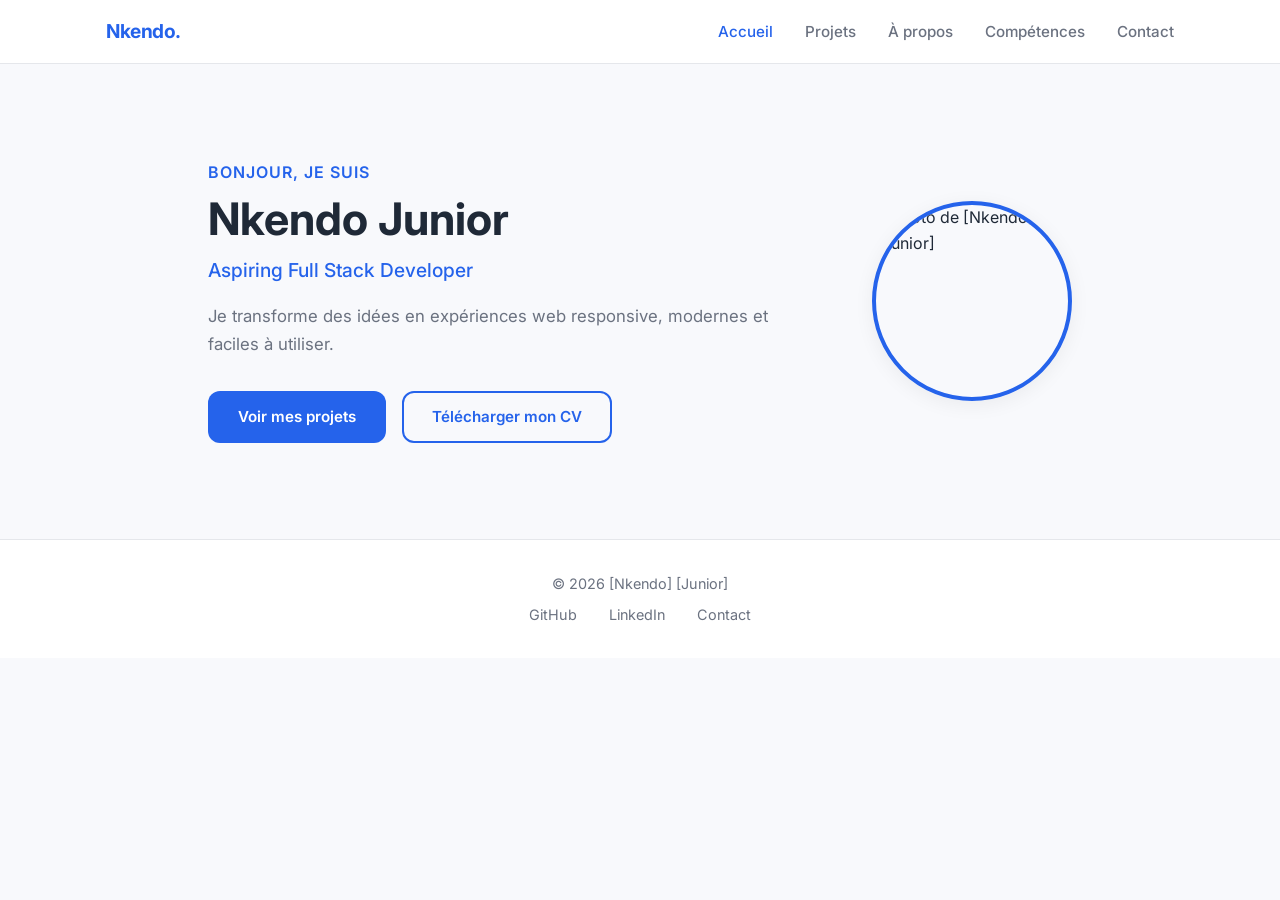
==== portfolio/index.html @ cefbbdf0 "repo" ====
<!DOCTYPE html>
<html lang="fr">
<head>
  <meta charset="UTF-8" />
  <meta name="viewport" content="width=device-width, initial-scale=1.0" />
  <meta name="description" content="Portfolio de Nkendo Junior, Aspiring Full Stack Developer." />
  <title>Nkendo Junior — Portfolio</title>
  <link rel="stylesheet" href="css/style.css" />
  <link rel="stylesheet" href="css/responsive.css" />
</head>
<body>

  <!-- NAVBAR -->
  <nav class="navbar">
    <div class="navbar__inner">
      <a href="index.html" class="navbar__logo">Nkendo.</a>
      <ul class="navbar__links">
        <li><a href="index.html">Accueil</a></li>
        <li><a href="projects.html">Projets</a></li>
        <li><a href="about.html">À propos</a></li>
        <li><a href="skills.html">Compétences</a></li>
        <li><a href="contact.html">Contact</a></li>
      </ul>
      <button class="navbar__burger" aria-label="Menu">
        <span></span>
        <span></span>
        <span></span>
      </button>
    </div>
  </nav>

  <!-- HERO -->
  <main>
    <section class="hero">
      <div class="hero__inner container">

        <img
          src="/home/nkendo-junior/WhatsApp Image 2026-05-18 at 17.22.45.jpeg"
          alt="Photo de [Nkendo] [Junior]"
          class="hero__photo"
        />

        <div class="hero__text">
          <p class="hero__greeting">Bonjour, je suis</p>
          <h1 class="hero__name">Nkendo Junior</h1>
          <p class="hero__title">Aspiring Full Stack Developer</p>
          <p class="hero__catchphrase">
            Je transforme des idées en expériences web responsive,
            modernes et faciles à utiliser.
          </p>
          <div class="hero__buttons">
            <a href="projects.html" class="btn btn--primary">Voir mes projets</a>
            <a href="assets/cv/CV.pdf" class="btn btn--outline" download>Télécharger mon CV</a>
          </div>
        </div>

      </div>
    </section>
  </main>

  <!-- FOOTER -->
  <footer class="footer">
    <p class="footer__text">© 2026 [Nkendo] [Junior]</p>
    <div class="footer__links">
      <a href="https://github.com/TON_GITHUB" target="_blank" rel="noopener">GitHub</a>
      <a href="https://linkedin.com/in/TON_LINKEDIN" target="_blank" rel="noopener">LinkedIn</a>
      <a href="contact.html">Contact</a>
    </div>
  </footer>

  <script src="js/script.js"></script>
</body>
</html>
---- portfolio/css/style.css ----
@import url('https://fonts.googleapis.com/css2?family=Inter:wght@400;500;600;700&display=swap');
@import 'variables.css';

* {
  margin: 0;
  padding: 0;
  box-sizing: border-box;
}

html {
  scroll-behavior: smooth;
}

body {
  font-family: var(--font-main);
  background-color: var(--color-bg);
  color: var(--color-text);
  line-height: 1.6;
  font-size: 16px;
}

a {
  text-decoration: none;
  color: inherit;
}

ul {
  list-style: none;
}

img {
  max-width: 100%;
  display: block;
}

.container {
  max-width: var(--max-width);
  margin: 0 auto;
  padding: 0 var(--spacing-sm);
}


.navbar {
  background-color: var(--color-white);
  border-bottom: 1px solid var(--color-border);
  position: sticky;
  top: 0;
  z-index: 100;
  padding: var(--spacing-sm) 0;
}

.navbar__inner {
  display: flex;
  justify-content: space-between;
  align-items: center;
  max-width: var(--max-width);
  margin: 0 auto;
  padding: 0 var(--spacing-sm);
}

.navbar__logo {
  font-size: 1.2rem;
  font-weight: 700;
  color: var(--color-primary);
  letter-spacing: -0.5px;
}

.navbar__links {
  display: flex;
  gap: var(--spacing-md);
}

.navbar__links a {
  font-size: 0.95rem;
  font-weight: 500;
  color: var(--color-text-light);
  transition: color 0.2s;
}

.navbar__links a:hover,
.navbar__links a.active {
  color: var(--color-primary);
}

.navbar__burger {
  display: none;
  flex-direction: column;
  gap: 5px;
  cursor: pointer;
  background: none;
  border: none;
  padding: 4px;
}

.navbar__burger span {
  display: block;
  width: 24px;
  height: 2px;
  background-color: var(--color-text);
  border-radius: 2px;
  transition: all 0.3s;
}


.hero {
  padding: var(--spacing-xl) 0;
  display: flex;
  align-items: center;
}

.hero__inner {
  display: flex;
  flex-direction: row-reverse;
  align-items: center;
  justify-content: space-between;
  gap: var(--spacing-lg);
  max-width: var(--max-width);
  margin: 0 auto;
  padding: 0 var(--spacing-sm);
}

.hero__photo {
  width: 200px;
  height: 200px;
  border-radius: 50%;
  object-fit: cover;
  border: 4px solid var(--color-primary);
  box-shadow: var(--shadow);
  flex-shrink: 0;
}

.hero__text {
  max-width: 600px;
}

.hero__greeting {
  font-size: 1rem;
  color: var(--color-primary);
  font-weight: 600;
  margin-bottom: var(--spacing-xs);
  text-transform: uppercase;
  letter-spacing: 1px;
}

.hero__name {
  font-size: 2.8rem;
  font-weight: 700;
  line-height: 1.2;
  color: var(--color-text);
  margin-bottom: var(--spacing-xs);
}

.hero__title {
  font-size: 1.2rem;
  font-weight: 500;
  color: var(--color-primary);
  margin-bottom: var(--spacing-sm);
}

.hero__catchphrase {
  font-size: 1.05rem;
  color: var(--color-text-light);
  margin-bottom: var(--spacing-md);
  line-height: 1.7;
}

.hero__buttons {
  display: flex;
  gap: var(--spacing-sm);
  flex-wrap: wrap;
}


.btn {
  display: inline-block;
  padding: 12px 28px;
  border-radius: var(--radius);
  font-size: 0.95rem;
  font-weight: 600;
  cursor: pointer;
  transition: all 0.2s;
  border: 2px solid transparent;
}

.btn--primary {
  background-color: var(--color-primary);
  color: var(--color-white);
}

.btn--primary:hover {
  background-color: var(--color-primary-dark);
}

.btn--outline {
  background-color: transparent;
  border-color: var(--color-primary);
  color: var(--color-primary);
}

.btn--outline:hover {
  background-color: var(--color-primary);
  color: var(--color-white);
}


.footer {
  background-color: var(--color-white);
  border-top: 1px solid var(--color-border);
  padding: var(--spacing-md) 0;
  text-align: center;
}

.footer__text {
  font-size: 0.9rem;
  color: var(--color-text-light);
}

.footer__links {
  display: flex;
  justify-content: center;
  gap: var(--spacing-md);
  margin-top: var(--spacing-xs);
}

.footer__links a {
  font-size: 0.9rem;
  color: var(--color-text-light);
  transition: color 0.2s;
}

.footer__links a:hover {
  color: var(--color-primary);
}

/* ================================
   SECTIONS
================================ */

.section {
  padding: var(--spacing-xl) 0;
}

.section__title {
  font-size: 2rem;
  font-weight: 700;
  margin-bottom: var(--spacing-xs);
  color: var(--color-text);
}

.section__subtitle {
  font-size: 1.05rem;
  color: var(--color-text-light);
  margin-bottom: var(--spacing-lg);
  max-width: 600px;
}

/* ================================
   PROJECTS GRID
================================ */

.projects-grid {
  display: grid;
  grid-template-columns: repeat(2, 1fr);
  gap: var(--spacing-md);
}

.project-card {
  background-color: var(--color-card-bg);
  border: 1px solid var(--color-border);
  border-radius: var(--radius);
  padding: var(--spacing-md);
  box-shadow: var(--shadow);
  transition: box-shadow 0.3s, transform 0.2s;
}

.project-card:hover {
  box-shadow: var(--shadow-hover);
  transform: translateY(-4px);
}

.project-card__title {
  font-size: 1.25rem;
  font-weight: 700;
  color: var(--color-text);
  margin-bottom: var(--spacing-xs);
}

.project-card__tags {
  font-size: 0.85rem;
  color: var(--color-primary);
  font-weight: 600;
  margin-bottom: var(--spacing-sm);
}

.project-card__desc {
  font-size: 0.95rem;
  color: var(--color-text-light);
  margin-bottom: var(--spacing-sm);
  line-height: 1.6;
}

.project-card__learned {
  font-size: 0.9rem;
  color: var(--color-text);
  line-height: 1.6;
  border-top: 1px solid var(--color-border);
  padding-top: var(--spacing-sm);
}


.skills-grid {
  display: grid;
  grid-template-columns: repeat(2, 1fr);
  gap: var(--spacing-md);
  margin-bottom: var(--spacing-lg);
}

.skills-card {
  background-color: var(--color-card-bg);
  border: 1px solid var(--color-border);
  border-radius: var(--radius);
  padding: var(--spacing-md);
  box-shadow: var(--shadow);
}

.skills-card h2 {
  font-size: 1.2rem;
  margin-bottom: var(--spacing-sm);
  color: var(--color-primary);
}

.skills-card ul {
  padding-left: var(--spacing-md);
}

.skills-card li {
  margin-bottom: 6px;
  color: var(--color-text-light);
}

.progress-section {
  max-width: 700px;
}

.progress-section h2 {
  margin-bottom: var(--spacing-sm);
  font-size: 1.4rem;
}

.progress-section p {
  margin-bottom: var(--spacing-sm);
  color: var(--color-text-light);
  line-height: 1.7;
}


.contact-layout {
  display: grid;
  grid-template-columns: 1fr 1.2fr;
  gap: var(--spacing-lg);
  align-items: start;
}

.contact-info,
.contact-form {
  background-color: var(--color-card-bg);
  border: 1px solid var(--color-border);
  border-radius: var(--radius);
  padding: var(--spacing-md);
  box-shadow: var(--shadow);
}

.contact-info h2 {
  font-size: 1.3rem;
  margin-bottom: var(--spacing-sm);
  color: var(--color-text);
}

.contact-info p {
  margin-bottom: var(--spacing-sm);
  color: var(--color-text-light);
}

.contact-info p a {
  color: var(--color-primary);
  font-weight: 500;
}

.contact-info .btn {
  margin-top: var(--spacing-sm);
}

.form-group {
  margin-bottom: var(--spacing-sm);
}

.form-group label {
  display: block;
  font-weight: 600;
  margin-bottom: 6px;
  color: var(--color-text);
}

.form-group input,
.form-group textarea {
  width: 100%;
  padding: 12px 14px;
  border: 1px solid var(--color-border);
  border-radius: var(--radius);
  font-family: var(--font-main);
  font-size: 0.95rem;
  background-color: var(--color-white);
  color: var(--color-text);
}

.form-group input:focus,
.form-group textarea:focus {
  outline: 2px solid rgba(37, 99, 235, 0.2);
  border-color: var(--color-primary);
}


.about-content {
  display: flex;
  flex-direction: column;
  gap: var(--spacing-lg);
  max-width: 800px;
}

.about-block {
  background-color: var(--color-card-bg);
  border: 1px solid var(--color-border);
  border-radius: var(--radius);
  padding: var(--spacing-md);
  box-shadow: var(--shadow);
}

.about-block__title {
  font-size: 1.4rem;
  font-weight: 700;
  color: var(--color-text);
  margin-bottom: var(--spacing-sm);
  border-bottom: 2px solid rgba(37, 99, 235, 0.1);
  padding-bottom: 8px;
}

.about-block__text {
  font-size: 1rem;
  color: var(--color-text-light);
  line-height: 1.8;
  margin-bottom: var(--spacing-sm);
}

.about-block__list {
  padding-left: var(--spacing-md);
  margin-top: var(--spacing-xs);
}

.about-block__list li {
  font-size: 0.95rem;
  color: var(--color-text-light);
  line-height: 1.8;
  list-style-type: disc;
  margin-bottom: 6px;
}
---- portfolio/css/responsive.css ----
@import 'variables.css';


@media (max-width: 768px) {

  .navbar__links {
    display: none;
    flex-direction: column;
    position: absolute;
    top: 60px;
    left: 0;
    right: 0;
    background-color: var(--color-white);
    border-bottom: 1px solid var(--color-border);
    padding: var(--spacing-sm);
    gap: var(--spacing-sm);
    text-align: center;
  }

  .navbar__links.open {
    display: flex;
  }

  .navbar__burger {
    display: flex;
  }

  .hero__inner {
    flex-direction: column;
    text-align: center;
  }

  .hero__buttons {
    justify-content: center;
  }

  .hero__name {
    font-size: 2rem;
  }

  .hero__photo {
    width: 150px;
    height: 150px;
  }
}


@media (max-width: 480px) {

  .hero__name {
    font-size: 1.7rem;
  }

  .hero__catchphrase {
    font-size: 0.95rem;
  }

  .btn {
    padding: 10px 20px;
    font-size: 0.9rem;
  }
}

@media (max-width: 768px) {
  .projects-grid {
    grid-template-columns: 1fr;
  }
}

@media (max-width: 768px) {
  .skills-grid {
    grid-template-columns: 1fr;
  }
}

@media (max-width: 768px) {
  .contact-layout {
    grid-template-columns: 1fr;
  }
}
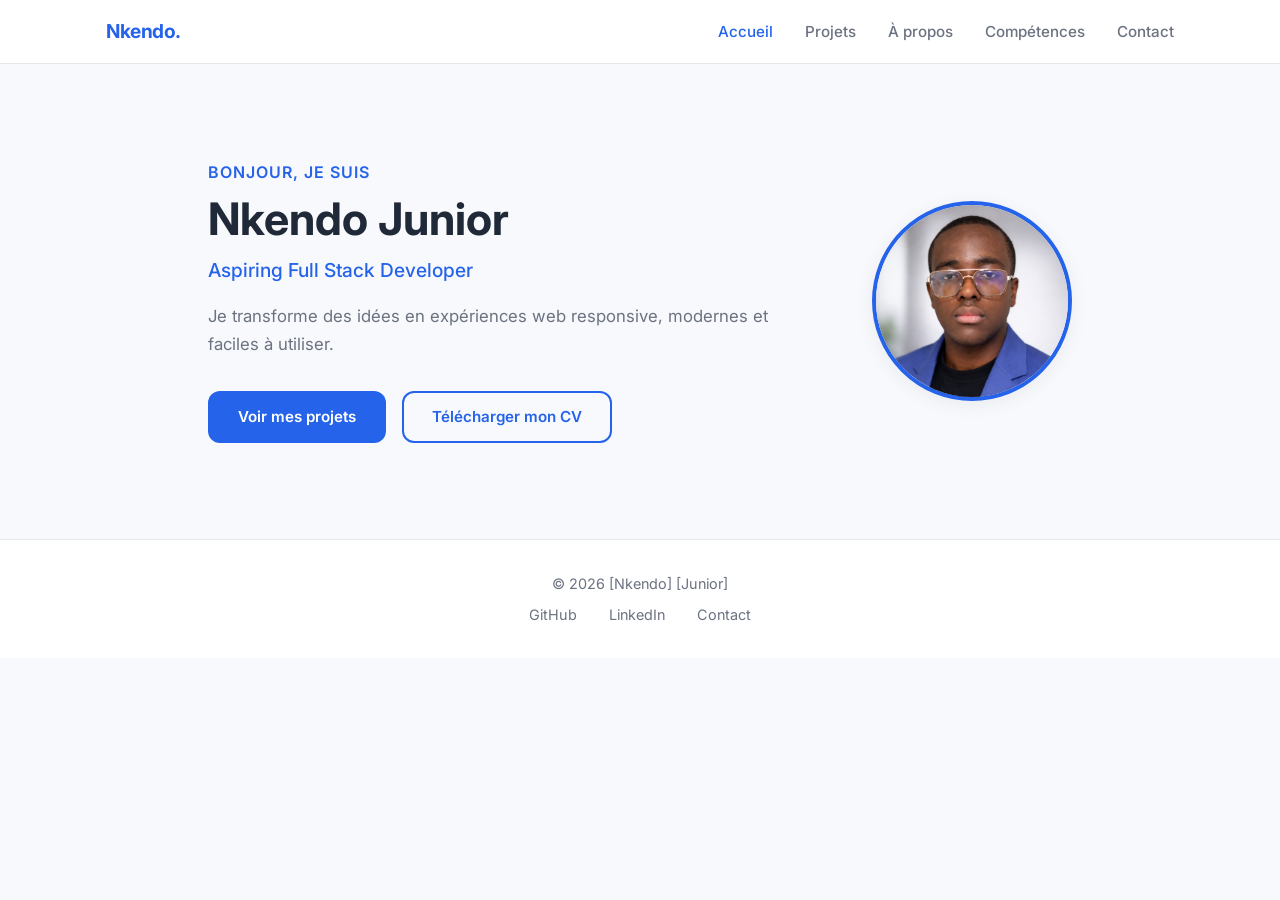
==== commit d8bc0a1c: "amo" ====
--- a/portfolio/index.html
+++ b/portfolio/index.html
@@ -35,7 +35,7 @@
       <div class="hero__inner container">
 
         <img
-          src="/home/nkendo-junior/WhatsApp Image 2026-05-18 at 17.22.45.jpeg"
+          src="assets/images/tnk.jpeg"
           alt="Photo de [Nkendo] [Junior]"
           class="hero__photo"
         />
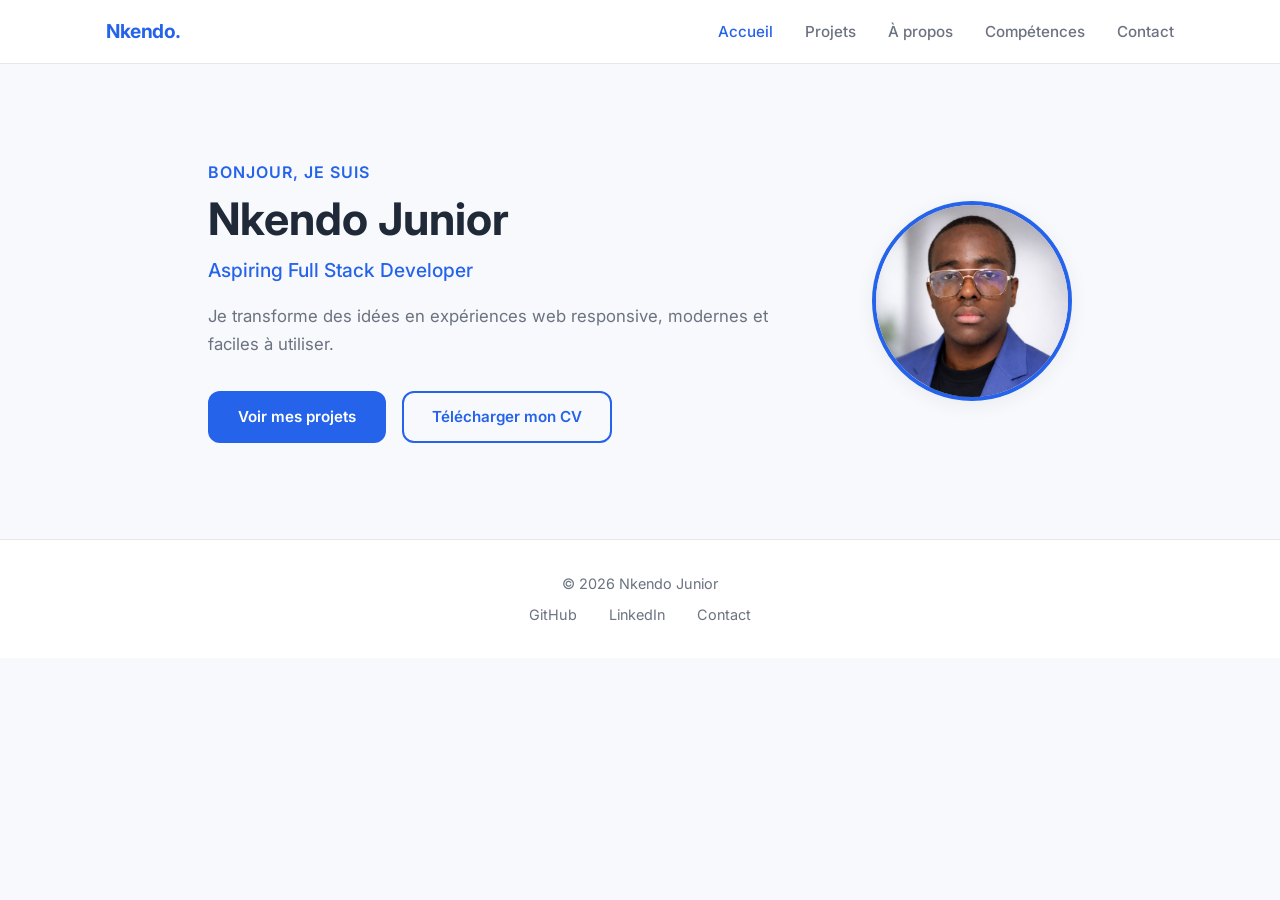
==== commit 4db418d5: "fixed index" ====
--- a/portfolio/index.html
+++ b/portfolio/index.html
@@ -3,17 +3,32 @@
 <head>
   <meta charset="UTF-8" />
   <meta name="viewport" content="width=device-width, initial-scale=1.0" />
-  <meta name="description" content="Portfolio de Nkendo Junior, Aspiring Full Stack Developer." />
+
+  <meta
+    name="description"
+    content="Portfolio de Nkendo Junior, Aspiring Full Stack Developer."
+  />
+
   <title>Nkendo Junior — Portfolio</title>
+
+  <!-- CSS -->
   <link rel="stylesheet" href="css/style.css" />
   <link rel="stylesheet" href="css/responsive.css" />
+
+  <!-- Favicon -->
+  <link rel="icon" type="image/jpeg" href="assets/images/tnk.jpeg" />
 </head>
+
 <body>
 
   <!-- NAVBAR -->
   <nav class="navbar">
     <div class="navbar__inner">
-      <a href="index.html" class="navbar__logo">Nkendo.</a>
+
+      <a href="index.html" class="navbar__logo">
+        Nkendo.
+      </a>
+
       <ul class="navbar__links">
         <li><a href="index.html">Accueil</a></li>
         <li><a href="projects.html">Projets</a></li>
@@ -21,53 +36,110 @@
         <li><a href="skills.html">Compétences</a></li>
         <li><a href="contact.html">Contact</a></li>
       </ul>
+
       <button class="navbar__burger" aria-label="Menu">
         <span></span>
         <span></span>
         <span></span>
       </button>
+
     </div>
   </nav>
 
   <!-- HERO -->
   <main>
     <section class="hero">
+
       <div class="hero__inner container">
 
+        <!-- PROFILE IMAGE -->
         <img
           src="assets/images/tnk.jpeg"
-          alt="Photo de [Nkendo] [Junior]"
+          alt="Photo de Nkendo Junior"
           class="hero__photo"
         />
 
+        <!-- HERO TEXT -->
         <div class="hero__text">
-          <p class="hero__greeting">Bonjour, je suis</p>
-          <h1 class="hero__name">Nkendo Junior</h1>
-          <p class="hero__title">Aspiring Full Stack Developer</p>
+
+          <p class="hero__greeting">
+            Bonjour, je suis
+          </p>
+
+          <h1 class="hero__name">
+            Nkendo Junior
+          </h1>
+
+          <p class="hero__title">
+            Aspiring Full Stack Developer
+          </p>
+
           <p class="hero__catchphrase">
             Je transforme des idées en expériences web responsive,
             modernes et faciles à utiliser.
           </p>
+
           <div class="hero__buttons">
-            <a href="projects.html" class="btn btn--primary">Voir mes projets</a>
-            <a href="assets/cv/CV.pdf" class="btn btn--outline" download>Télécharger mon CV</a>
+
+            <a
+              href="projects.html"
+              class="btn btn--primary"
+            >
+              Voir mes projets
+            </a>
+
+            <a
+              href="assets/cv/CV.pdf"
+              class="btn btn--outline"
+              download
+            >
+              Télécharger mon CV
+            </a>
+
           </div>
+
         </div>
 
       </div>
+
     </section>
   </main>
 
   <!-- FOOTER -->
   <footer class="footer">
-    <p class="footer__text">© 2026 [Nkendo] [Junior]</p>
+
+    <p class="footer__text">
+      © 2026 Nkendo Junior
+    </p>
+
     <div class="footer__links">
-      <a href="https://github.com/TON_GITHUB" target="_blank" rel="noopener">GitHub</a>
-      <a href="https://linkedin.com/in/TON_LINKEDIN" target="_blank" rel="noopener">LinkedIn</a>
-      <a href="contact.html">Contact</a>
+
+      <a
+        href="https://github.com/nkendo"
+        target="_blank"
+        rel="noopener"
+      >
+        GitHub
+      </a>
+
+      <a
+        href="https://linkedin.com/in/nkendo"
+        target="_blank"
+        rel="noopener"
+      >
+        LinkedIn
+      </a>
+
+      <a href="contact.html">
+        Contact
+      </a>
+
     </div>
+
   </footer>
 
+  <!-- JS -->
   <script src="js/script.js"></script>
+
 </body>
 </html>
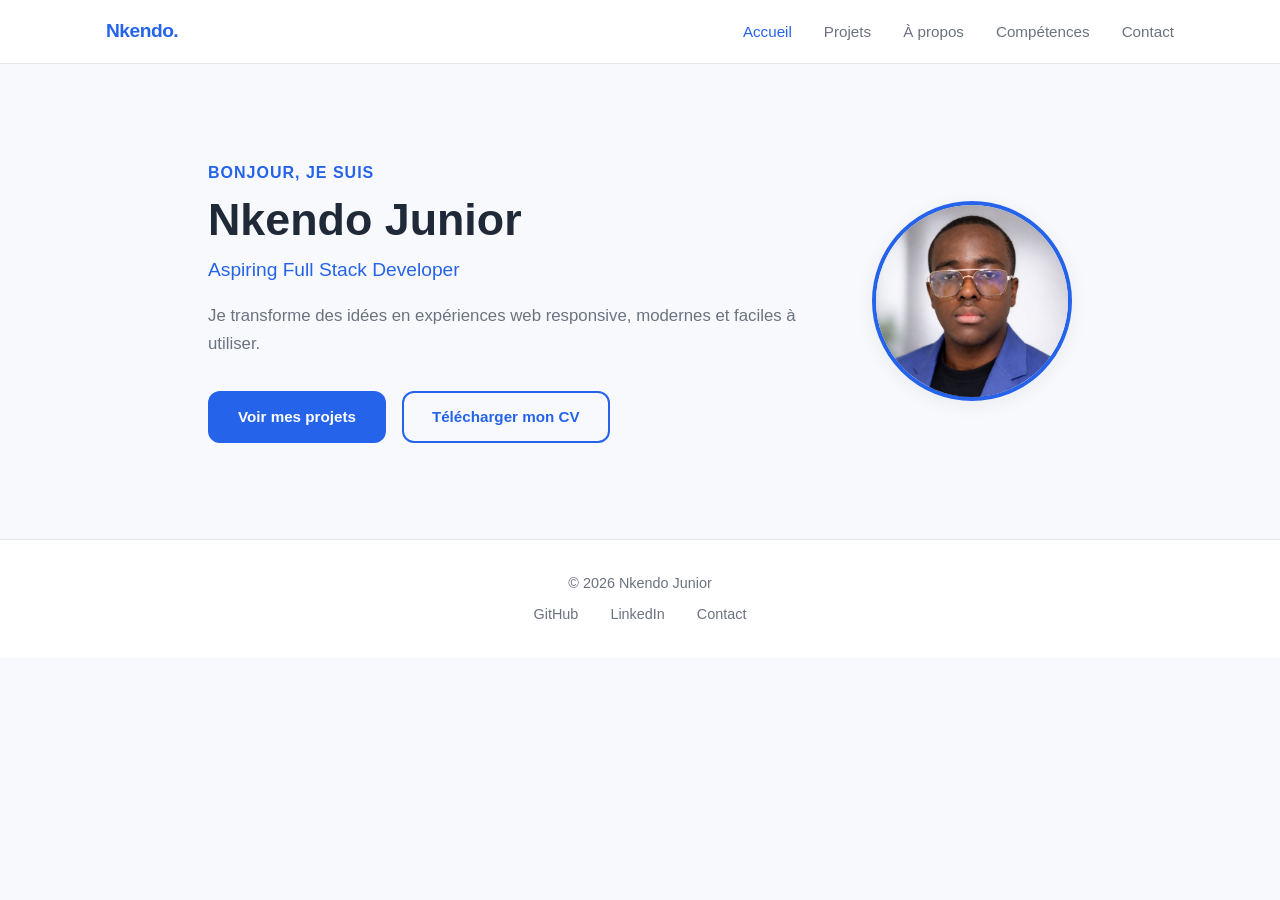
==== commit 4768262d: "fixed index" ====
--- a/portfolio/index.html
+++ b/portfolio/index.html
@@ -3,10 +3,15 @@
 <head>
   <meta charset="UTF-8" />
   <meta name="viewport" content="width=device-width, initial-scale=1.0" />
-
   <meta
     name="description"
     content="Portfolio de Nkendo Junior, Aspiring Full Stack Developer."
+  />
+
+  <!-- ✅ FIX 1: CSP meta tag — allows images from same origin + data URIs -->
+  <meta
+    http-equiv="Content-Security-Policy"
+    content="default-src 'self'; img-src 'self' data:; style-src 'self' 'unsafe-inline'; script-src 'self' 'unsafe-inline';"
   />
 
   <title>Nkendo Junior — Portfolio</title>
@@ -15,20 +20,18 @@
   <link rel="stylesheet" href="css/style.css" />
   <link rel="stylesheet" href="css/responsive.css" />
 
-  <!-- Favicon -->
+  <!-- Favicon — primary + shortcut fallback -->
   <link rel="icon" type="image/jpeg" href="assets/images/tnk.jpeg" />
+  <link rel="shortcut icon" href="assets/images/tnk.jpeg" />
 </head>
-
 <body>
 
   <!-- NAVBAR -->
   <nav class="navbar">
     <div class="navbar__inner">
-
       <a href="index.html" class="navbar__logo">
         Nkendo.
       </a>
-
       <ul class="navbar__links">
         <li><a href="index.html">Accueil</a></li>
         <li><a href="projects.html">Projets</a></li>
@@ -36,110 +39,91 @@
         <li><a href="skills.html">Compétences</a></li>
         <li><a href="contact.html">Contact</a></li>
       </ul>
-
-      <button class="navbar__burger" aria-label="Menu">
+      <button class="navbar__burger" aria-label="Menu" aria-expanded="false">
         <span></span>
         <span></span>
         <span></span>
       </button>
-
     </div>
   </nav>
 
   <!-- HERO -->
   <main>
     <section class="hero">
-
       <div class="hero__inner container">
-
         <!-- PROFILE IMAGE -->
         <img
           src="assets/images/tnk.jpeg"
           alt="Photo de Nkendo Junior"
           class="hero__photo"
         />
-
         <!-- HERO TEXT -->
         <div class="hero__text">
-
           <p class="hero__greeting">
             Bonjour, je suis
           </p>
-
           <h1 class="hero__name">
             Nkendo Junior
           </h1>
-
           <p class="hero__title">
             Aspiring Full Stack Developer
           </p>
-
           <p class="hero__catchphrase">
             Je transforme des idées en expériences web responsive,
             modernes et faciles à utiliser.
           </p>
-
           <div class="hero__buttons">
-
-            <a
-              href="projects.html"
-              class="btn btn--primary"
-            >
+            <a href="projects.html" class="btn btn--primary">
               Voir mes projets
             </a>
-
-            <a
-              href="assets/cv/CV.pdf"
-              class="btn btn--outline"
-              download
-            >
+            <a href="assets/cv/CV.pdf" class="btn btn--outline" download>
               Télécharger mon CV
             </a>
-
           </div>
-
         </div>
-
       </div>
-
     </section>
   </main>
 
   <!-- FOOTER -->
   <footer class="footer">
-
     <p class="footer__text">
       © 2026 Nkendo Junior
     </p>
-
     <div class="footer__links">
-
-      <a
-        href="https://github.com/nkendo"
-        target="_blank"
-        rel="noopener"
-      >
+      <a href="https://github.com/nkendo" target="_blank" rel="noopener">
         GitHub
       </a>
-
-      <a
-        href="https://linkedin.com/in/nkendo"
-        target="_blank"
-        rel="noopener"
-      >
+      <a href="https://linkedin.com/in/nkendo" target="_blank" rel="noopener">
         LinkedIn
       </a>
-
-      <a href="contact.html">
-        Contact
-      </a>
-
+      <a href="contact.html">Contact</a>
     </div>
-
   </footer>
 
   <!-- JS -->
   <script src="js/script.js"></script>
 
+  <!-- ✅ FIX 2: Burger menu toggle (inline fallback — move to script.js if preferred) -->
+  <script>
+    const burger = document.querySelector('.navbar__burger');
+    const navLinks = document.querySelector('.navbar__links');
+
+    burger.addEventListener('click', () => {
+      const isOpen = navLinks.classList.toggle('navbar__links--open');
+      burger.classList.toggle('navbar__burger--active', isOpen);
+      burger.setAttribute('aria-expanded', isOpen);
+    });
+
+    // Close menu when a nav link is clicked (good UX on mobile)
+    document.querySelectorAll('.navbar__links a').forEach(link => {
+      link.addEventListener('click', () => {
+        navLinks.classList.remove('navbar__links--open');
+        burger.classList.remove('navbar__burger--active');
+        burger.setAttribute('aria-expanded', false);
+      });
+    });
+  </script>
+
 </body>
 </html>
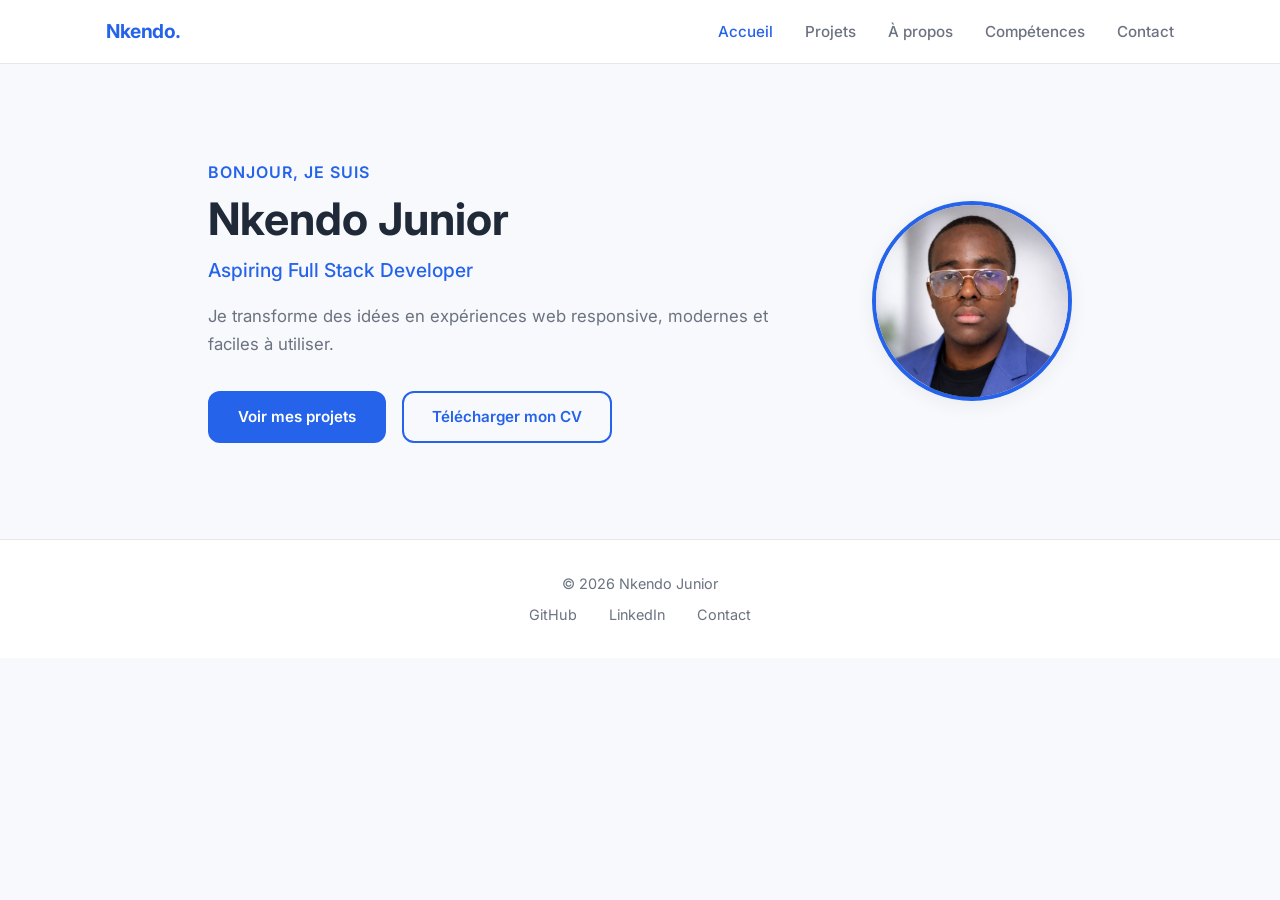
==== commit 7559e2a8: "fixed index" ====
--- a/portfolio/index.html
+++ b/portfolio/index.html
@@ -7,22 +7,16 @@
     name="description"
     content="Portfolio de Nkendo Junior, Aspiring Full Stack Developer."
   />
-
-  <!-- ✅ FIX 1: CSP meta tag — allows images from same origin + data URIs -->
-  <meta
-    http-equiv="Content-Security-Policy"
-    content="default-src 'self'; img-src 'self' data:; style-src 'self' 'unsafe-inline'; script-src 'self' 'unsafe-inline';"
-  />
-
   <title>Nkendo Junior — Portfolio</title>
 
   <!-- CSS -->
   <link rel="stylesheet" href="css/style.css" />
   <link rel="stylesheet" href="css/responsive.css" />
 
-  <!-- Favicon — primary + shortcut fallback -->
+  <!-- Favicon — .ico at root stops the browser's silent /favicon.ico request -->
+  <link rel="icon" type="image/x-icon" href="favicon.ico" />
   <link rel="icon" type="image/jpeg" href="assets/images/tnk.jpeg" />
-  <link rel="shortcut icon" href="assets/images/tnk.jpeg" />
+  <link rel="shortcut icon" href="favicon.ico" />
 </head>
 <body>
 
@@ -104,7 +98,7 @@
   <!-- JS -->
   <script src="js/script.js"></script>
 
-  <!-- ✅ FIX 2: Burger menu toggle (inline fallback — move to script.js if preferred) -->
+  <!-- Burger menu toggle -->
   <script>
     const burger = document.querySelector('.navbar__burger');
     const navLinks = document.querySelector('.navbar__links');
@@ -115,7 +109,7 @@
       burger.setAttribute('aria-expanded', isOpen);
     });
 
-    // Close menu when a nav link is clicked (good UX on mobile)
+    // Close menu when a nav link is clicked
     document.querySelectorAll('.navbar__links a').forEach(link => {
       link.addEventListener('click', () => {
         navLinks.classList.remove('navbar__links--open');
